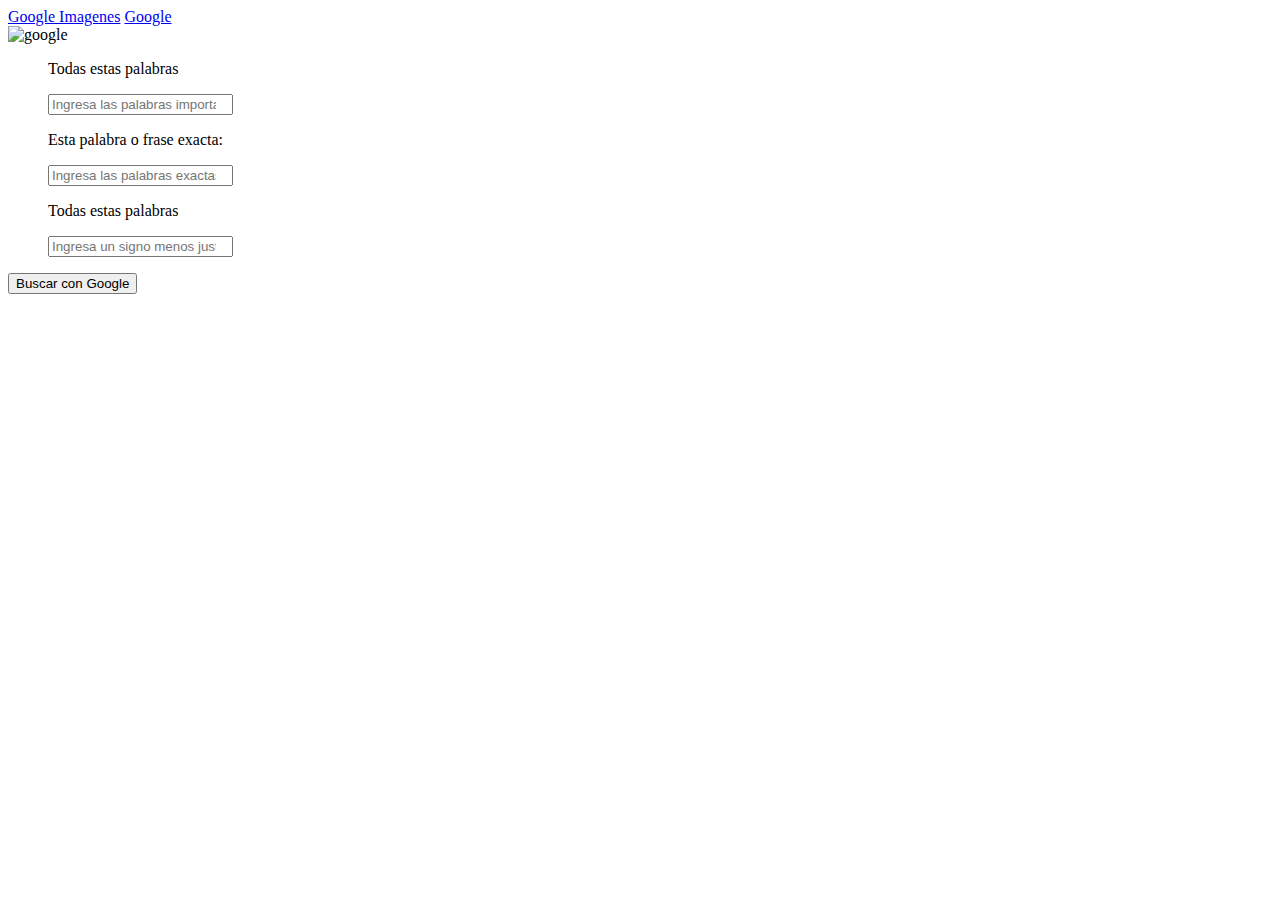
==== avanzado.html @ 1a971e6d "Update avanzado.html" ====
<!DOCTYPE html>
<html lang="es">
  <head>
    <title>
      Busqueda google
    </title>
    <meta charset="UTF-8">
    <style type='text/css'>
      @import 'style.css';
      </style>
  </head>

  <body>
    <section class="navegacion">
      <nav>
        <a href="./imagenes.html">Google Imagenes</a>
        <a href="./index.html">Google</a>
      </nav>
    </section>
    <div class="header"></div>
    <div  class="header">
      <img   src="logo.png" alt="google" width="272" height="92">

    </div>

    <div class="cajabuscar">
    <form method=GET  id="buscarform"  action="https://www.google.com/search">
       
      <ol>
        <tr>
          <p>Todas estas palabras</p> 
          <td><input type="search" id="s" value="" placeholder="Ingresa las palabras importantes: Terrier ratonero tricolor."  name="as_q"></td>
        </tr>
        <tr>
            <p>Esta palabra o frase exacta:</p> 
            <td><input type="search" id="s" value="" placeholder="Ingresa las palabras exactas terrier ratonero"  name="as_epq"></td>
        </tr>
        <tr>
            <p>Todas estas palabras</p> 
            <td><input type="search" id="s" value="" placeholder="Ingresa un signo menos justo delante de las pabras que no deseas que aparezcan: -Roedor, -"Jack Russell""   name="as_eq"></td>
        </tr>
      </ol>
      <input  id="Button2"  value="Buscar con Google" aria-label="busqueda avanzada" name="btnK" type="submit">
    </form>
  </div>


  </body>
</html>
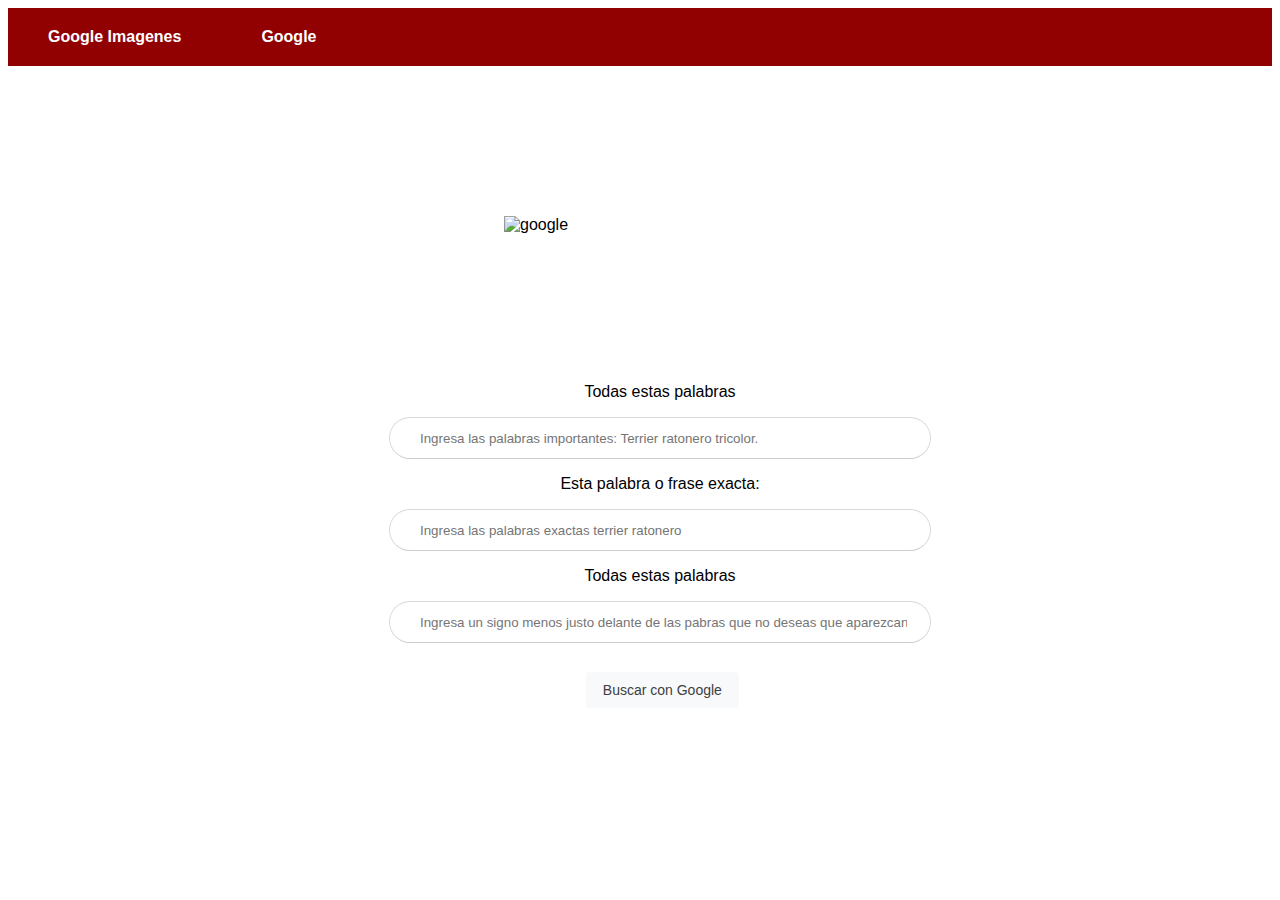
==== commit ffb70509: "Update avanzado.html" ====
--- a/avanzado.html
+++ b/avanzado.html
@@ -7,7 +7,7 @@
     </title>
     <meta charset="UTF-8">
     <style type='text/css'>
-      @import 'style.css';
+      @import 'css/style.css';
       </style>
   </head>
 
